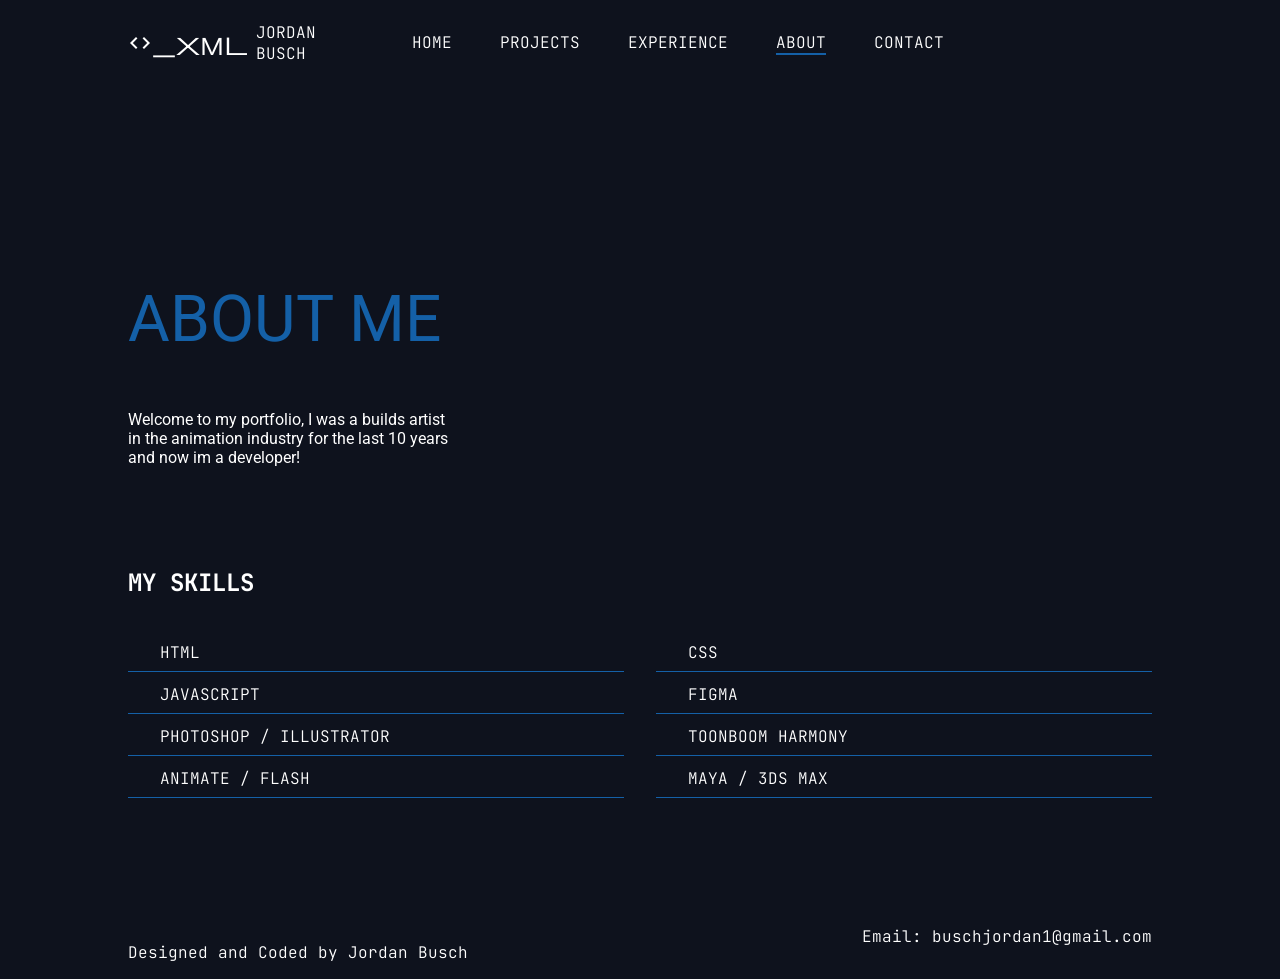
==== about.html @ 84d9b463 "home built, other pages have basic nav set up" ====
<!DOCTYPE html>
<html lang="en">

<head>
    <meta charset="UTF-8">
    <title>Jordan Busch</title>
    <link rel="stylesheet" href="https://fonts.googleapis.com/css2?family=Material+Symbols+Outlined:opsz,wght,FILL,GRAD@20..48,100..700,0..1,-50..200&icon_names=code_xml" />
    <link href="layout.css" rel="stylesheet">
    <link href="styles.css" rel="stylesheet">
</head>

<body>
   
    <header>
        <div id="logo">
            <span class="material-symbols-outlined">code_xml</span>
            <a href="index.html" id="name">JORDAN BUSCH</a>
        </div>
        <nav id="topnav">
            <ul>
                <li><a href="index.html">HOME</a></li>
                <li><a href="projects.html">PROJECTS</a></li>
                <li><a href="experience.html">EXPERIENCE</a></li>
                <li class="active"><a href="about.html">ABOUT</a></li>
                <li><a href="contact.html">CONTACT</a></li>
            </ul>
        </nav>
    </header>

    <main>
        <section id="hero">
            <h1>ABOUT ME</h1>
            <p>
                Welcome to my portfolio, I was a builds artist in the animation industry for the last 10 years and now im a developer!
            </p>
        </section>

        <section id="skillsSection">
            <h2>MY SKILLS</h2>
            <ul id="skills">
                <li>HTML</li>
                <li>CSS</li>
                <li>JAVASCRIPT</li>
                <li>FIGMA</li>
                <li>PHOTOSHOP / ILLUSTRATOR</li>
                <li>TOONBOOM HARMONY</li>
                <li>ANIMATE / FLASH</li>
                <li>MAYA / 3DS MAX</li>
            </ul>

        </section>

    </main>

    <footer>
        <p>Designed and Coded by Jordan Busch</p>
        <a href="mailto:buschjordan1@gmail.com">Email: buschjordan1@gmail.com</a>
    </footer>

</body>

</html>
---- layout.css ----
header {
    display: flex;
    justify-content: space-between;
    margin-top: 1rem;
}

header #logo {
    display: flex;
    align-items: center;
}

body {
    margin: 0 8rem;
}

#topnav ul {
    display: flex;
    justify-content: flex-end;
    margin-right: 10rem;
}

#topnav ul li {
    list-style-type: none;
    padding-right: 48px;
}

main {
    margin-top: 10rem;
    display: grid;
    grid-template-columns: repeat(12, minmax(0, 1fr));
    grid-template-rows: repeat(4, auto);
    row-gap: 4rem;
    column-gap: 24px;
}

#hero {
    grid-column: span 4;
    grid-row: span 1;
}

#recentProjects > h2 {
    grid-column: 1 / -1;
    display: grid;
}

#recentProjects {
    grid-column: span 12;
    display: grid;
    grid-template-columns: repeat(3, minmax(0, 1fr));
    gap: 1.5rem;
    margin-top: 8rem;
}

#recentProjects > a {
    grid-column: 3 / 4;
    justify-self: end;
}

.project {
    border-radius: 25px;
    aspect-ratio: 1 / 1;
    padding: 1rem;
    display: flex;
    flex-wrap: wrap;
    justify-content: flex-start;
    align-items: flex-start;
    overflow: hidden;
}

.project h2 {
    margin-top: 2rem;
    flex-basis: 100%;
    margin-bottom: auto;
}

.project-tags {
    align-self: flex-end;
    display: flex;
    flex-wrap: wrap-reverse;
    gap: 1rem;
    width: 100%;
    max-width: 100%;
    box-sizing: border-box;
    flex: 0 0 auto;
    margin: 1rem 0 0;
}

.project-tags span {
    margin-top: 0;
    max-width: 100%;
}

#project1 {
    background-image: linear-gradient(rgba(0, 0, 0, 0.5), rgba(0, 0, 0, 0.5)),
    url(https://placehold.co/800x800?text=Project1+Image);
    background-size: cover;
    background-position: center;
}

#project1:hover {
    background-image: linear-gradient(rgba(0, 0, 0, 0.2), rgba(0, 0, 0, 0.2)),
    url(https://placehold.co/800x800?text=Project1+Image);
}

#project2 {
    background-image: linear-gradient(rgba(0, 0, 0, 0.5), rgba(0, 0, 0, 0.5)),
    url(https://placehold.co/800x800?text=Project2+Image);
    background-size: cover;
    background-position: center;
}

#project2:hover {
    background-image: linear-gradient(rgba(0, 0, 0, 0.2), rgba(0, 0, 0, 0.2)),
    url(https://placehold.co/800x800?text=Project2+Image);
}

#project3 {
    background-image: linear-gradient(rgba(0, 0, 0, 0.5), rgba(0, 0, 0, 0.5)),
    url(https://placehold.co/800x800?text=Project3+Image);
    background-size: cover;
    background-position: center;
}

#project3:hover {
    background-image: linear-gradient(rgba(0, 0, 0, 0.2), rgba(0, 0, 0, 0.2)),
    url(https://placehold.co/800x800?text=Project3+Image);
}

#skillsSection {
    grid-column: span 12;
    display: grid;
    grid-template-columns: repeat(2, minmax(0, 1fr));
    gap: 1.5rem;
}

#skillsSection > h2,
#skillsSection > ul {
    grid-column: 1 / -1;
}

#skills {
    margin: 0;
    padding: 0;
    display: grid;
    grid-template-columns: repeat(2, minmax(0, 1fr));
    gap: 0.75rem 2rem;
}

#skills li {
    list-style-type: none;
    border-bottom: 1px solid #1460A7;
    padding-left: 2rem;
    padding-bottom: 0.5rem;
}

#skillsSection > a {
    grid-column: 2 / 3;
    justify-self: end;
}

footer {
    grid-column: span 12;
    grid-row: span 1;
    display: flex;
    justify-content: space-between;
    margin: 0;
}
---- styles.css ----
@import url('https://fonts.googleapis.com/css2?family=Arimo:ital,wght@0,400..700;1,400..700&family=JetBrains+Mono:ital,wght@0,100..800;1,100..800&family=Roboto:ital,wght@0,100..900;1,100..900&display=swap');

html {
    background-color: #0E121D;
    color: white;
    font-family: "JetBrains Mono";
    font-weight: 300;
}

#name {
    font-size: 16px;
    color: white;
    text-decoration: none;
    margin-left: 8px;
}

#name:hover {
    color: #1460A7;
    transition: color 0.15s ease;
}

.active a {
    border-bottom: 2px solid #1460A7;
}

#hero {
    font-family: "Roboto", sans-serif;
    font-weight: normal;
}

#hero h1 {
    color: #1460A7;
    font-size: 64px;
    font-weight: 400;
}

#hero a {
    background-color: #1460A7;
    padding: 15px 20px;
    border-radius: 10px;
    display: inline-block;
    margin-top: 1rem;
}

#hero a:hover {
    color: white;
    background-color: #1b7cd6;
    transition: background-color 0.2s ease;
    transition: transform 0.2s ease;
    transform: translateY(-4px);
}

.jstag {
    background-color: #1460A7;
    padding: 10px 20px;
    border-radius: 25px;
    margin-top: 48px;
}

.htmltag {
    background-color: #a71414;
    padding: 10px 20px;
    border-radius: 25px;
    margin-top: 48px;
}

.csstag {
    background-color: #d3b71a;
    padding: 10px 20px;
    border-radius: 25px;
    margin-top: 48px;
}

.uxtag {
    background-color: #6c14a7;
    padding: 10px 20px;
    border-radius: 25px;
    margin-top: 48px;
}

a {
    color: white;
    text-decoration: none;
}

.arrow {
    font-size: 24px;
    font-weight: bold;
}

a:hover {
    color: #1460A7;
    transition: color 0.15s ease;
}
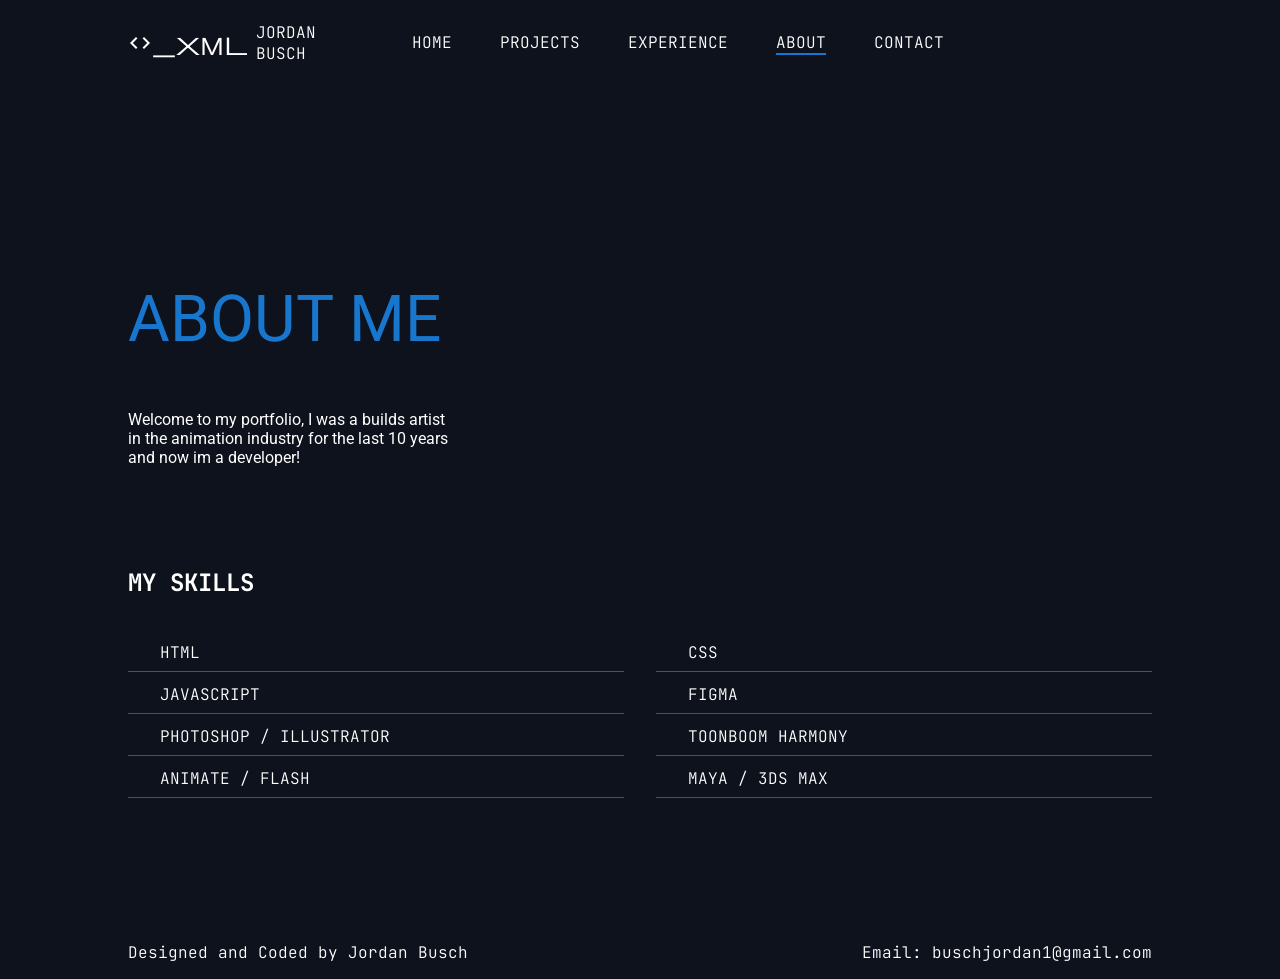
==== commit e31898bc: "mobile started" ====
--- a/about.html
+++ b/about.html
@@ -3,6 +3,7 @@
 
 <head>
     <meta charset="UTF-8">
+    <meta name="viewport" content="width=device-width, initial-scale=1.0">
     <title>Jordan Busch</title>
     <link rel="stylesheet" href="https://fonts.googleapis.com/css2?family=Material+Symbols+Outlined:opsz,wght,FILL,GRAD@20..48,100..700,0..1,-50..200&icon_names=code_xml" />
     <link href="layout.css" rel="stylesheet">
--- a/layout.css
+++ b/layout.css
@@ -92,14 +92,16 @@
 
 #project1 {
     background-image: linear-gradient(rgba(0, 0, 0, 0.5), rgba(0, 0, 0, 0.5)),
-    url(https://placehold.co/800x800?text=Project1+Image);
-    background-size: cover;
-    background-position: center;
+    url(japan.png);
+    background-size: cover;
+    background-repeat: no-repeat;
+    background-position: left top;
 }
 
 #project1:hover {
     background-image: linear-gradient(rgba(0, 0, 0, 0.2), rgba(0, 0, 0, 0.2)),
-    url(https://placehold.co/800x800?text=Project1+Image);
+    url(japan.png);
+    box-shadow: 0px 0px 12px #1c88e0;
 }
 
 #project2 {
@@ -112,6 +114,7 @@
 #project2:hover {
     background-image: linear-gradient(rgba(0, 0, 0, 0.2), rgba(0, 0, 0, 0.2)),
     url(https://placehold.co/800x800?text=Project2+Image);
+    box-shadow: 0px 0px 12px #1c88e0;
 }
 
 #project3 {
@@ -124,6 +127,7 @@
 #project3:hover {
     background-image: linear-gradient(rgba(0, 0, 0, 0.2), rgba(0, 0, 0, 0.2)),
     url(https://placehold.co/800x800?text=Project3+Image);
+    box-shadow: 0px 0px 12px #1c88e0;
 }
 
 #skillsSection {
@@ -159,9 +163,158 @@
 }
 
 footer {
+    display: flex;
+    justify-content: space-between;
+    align-items: center;
+    margin: 0;
+}
+
+/* ------------------------------------------ Projects Page ------------------------------------------ */
+
+#projects {
     grid-column: span 12;
-    grid-row: span 1;
-    display: flex;
-    justify-content: space-between;
-    margin: 0;
-}+    display: grid;
+    grid-template-columns: repeat(6, minmax(0, 1fr));
+    gap: 1.5rem;
+}
+
+#projects .project {
+    min-width: 0;
+}
+
+#projects > h2 {
+    grid-column: 1 / -1;
+}
+
+#project4 {
+    background-image: linear-gradient(rgba(0, 0, 0, 0.5), rgba(0, 0, 0, 0.5)),
+    url(https://placehold.co/800x800?text=Project4+Image);
+    background-size: cover;
+    background-position: center;
+}
+
+#project4:hover {
+    background-image: linear-gradient(rgba(0, 0, 0, 0.2), rgba(0, 0, 0, 0.2)),
+    url(https://placehold.co/800x800?text=Project4+Image);
+    box-shadow: 0px 0px 12px #1c88e0;
+}
+
+#project5 {
+    background-image: linear-gradient(rgba(0, 0, 0, 0.5), rgba(0, 0, 0, 0.5)),
+    url(https://placehold.co/800x800?text=Project5+Image);
+    background-size: cover;
+    background-position: center;
+}
+
+#project5:hover {
+    background-image: linear-gradient(rgba(0, 0, 0, 0.2), rgba(0, 0, 0, 0.2)),
+    url(https://placehold.co/800x800?text=Project5+Image);
+    box-shadow: 0px 0px 12px #1c88e0;
+}
+
+#project6 {
+    background-image: linear-gradient(rgba(0, 0, 0, 0.5), rgba(0, 0, 0, 0.5)),
+    url(https://placehold.co/800x800?text=Project6+Image);
+    background-size: cover;
+    background-position: center;
+}
+
+#project6:hover {
+    background-image: linear-gradient(rgba(0, 0, 0, 0.2), rgba(0, 0, 0, 0.2)),
+    url(https://placehold.co/800x800?text=Project6+Image);
+    box-shadow: 0px 0px 12px #1c88e0;
+}
+
+#project7 {
+    background-image: linear-gradient(rgba(0, 0, 0, 0.5), rgba(0, 0, 0, 0.5)),
+    url(https://placehold.co/800x800?text=Project7+Image);
+    background-size: cover;
+    background-position: center;
+}
+
+#project7:hover {
+    background-image: linear-gradient(rgba(0, 0, 0, 0.2), rgba(0, 0, 0, 0.2)),
+    url(https://placehold.co/800x800?text=Project7+Image);
+    box-shadow: 0px 0px 12px #1c88e0;
+}
+
+#project8 {
+    background-image: linear-gradient(rgba(0, 0, 0, 0.5), rgba(0, 0, 0, 0.5)),
+    url(https://placehold.co/800x800?text=Project8+Image);
+    background-size: cover;
+    background-position: center;
+}
+
+#project8:hover {
+    background-image: linear-gradient(rgba(0, 0, 0, 0.2), rgba(0, 0, 0, 0.2)),
+    url(https://placehold.co/800x800?text=Project8+Image);
+    box-shadow: 0px 0px 12px #1c88e0;
+}
+
+#project9 {
+    background-image: linear-gradient(rgba(0, 0, 0, 0.5), rgba(0, 0, 0, 0.5)),
+    url(https://placehold.co/800x800?text=Project9+Image);
+    background-size: cover;
+    background-position: center;
+}
+
+#project9:hover {
+    background-image: linear-gradient(rgba(0, 0, 0, 0.2), rgba(0, 0, 0, 0.2)),
+    url(https://placehold.co/800x800?text=Project9+Image);
+    box-shadow: 0px 0px 12px #1c88e0;
+}
+
+/* ------------------------------------------ Experience Page ------------------------------------------ */
+
+.resume {
+    grid-row: 4;
+    grid-column: 1 / 9;
+}
+
+.resume p {
+    padding: 0;
+}
+
+/* ------------------------------------------ Mobile Responsive Page ------------------------------------------ */
+
+@media (max-width: 768px) {
+
+    body {
+        margin: 0 1rem;
+    }
+
+    nav {
+        display: none;
+    }
+
+    #hero {
+        grid-column: 1 / -1;
+        text-align: center;
+    }
+
+    #hero h1 {
+        font-size: 2.5rem;
+    }
+
+    #recentProjects,
+    #projects {
+        grid-template-columns: 1fr;
+    }
+
+    #recentProjects > a {
+        grid-column: 1 / -1;
+    }
+
+    #skills {
+        grid-template-columns: 1fr 1fr;
+    }
+
+    footer {
+        flex-direction: column-reverse;
+        text-align: center;
+    }
+
+    .resume {
+        grid-column: 1 / 5;
+    }
+}
--- a/styles.css
+++ b/styles.css
@@ -15,12 +15,12 @@
 }
 
 #name:hover {
-    color: #1460A7;
+    color: #1876CD;
     transition: color 0.15s ease;
 }
 
 .active a {
-    border-bottom: 2px solid #1460A7;
+    border-bottom: 2px solid #1876CD;
 }
 
 #hero {
@@ -29,13 +29,13 @@
 }
 
 #hero h1 {
-    color: #1460A7;
+    color: #1876CD;
     font-size: 64px;
     font-weight: 400;
 }
 
 #hero a {
-    background-color: #1460A7;
+    background-color: #1876CD;
     padding: 15px 20px;
     border-radius: 10px;
     display: inline-block;
@@ -44,7 +44,7 @@
 
 #hero a:hover {
     color: white;
-    background-color: #1b7cd6;
+    background-color: #1c88e0;
     transition: background-color 0.2s ease;
     transition: transform 0.2s ease;
     transform: translateY(-4px);
@@ -65,6 +65,7 @@
 }
 
 .csstag {
+    color: black;
     background-color: #d3b71a;
     padding: 10px 20px;
     border-radius: 25px;
@@ -89,6 +90,11 @@
 }
 
 a:hover {
-    color: #1460A7;
+    color: #1876CD;
     transition: color 0.15s ease;
+}
+
+.resume #jam-filled, .resume #copernicus {
+    padding-bottom: 10px;
+    border-bottom: 1px solid #1460A7;
 }
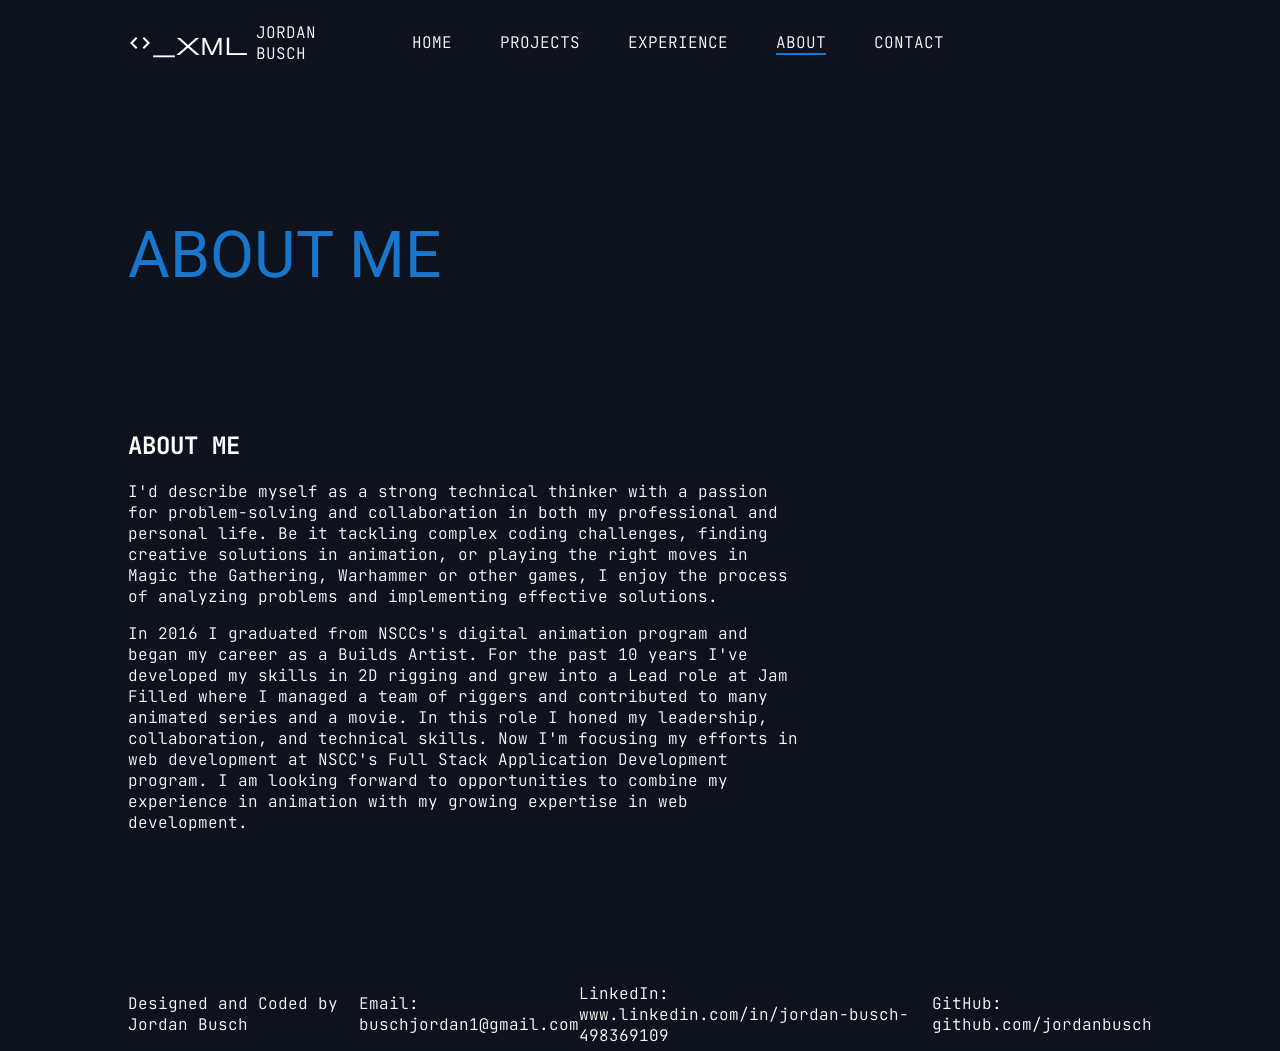
==== commit 28761f4b: "more adjustments" ====
--- a/about.html
+++ b/about.html
@@ -28,34 +28,28 @@
         </nav>
     </header>
 
-    <main>
+    <main id="aboutPage">
         <section id="hero">
             <h1>ABOUT ME</h1>
-            <p>
-                Welcome to my portfolio, I was a builds artist in the animation industry for the last 10 years and now im a developer!
-            </p>
         </section>
 
-        <section id="skillsSection">
-            <h2>MY SKILLS</h2>
-            <ul id="skills">
-                <li>HTML</li>
-                <li>CSS</li>
-                <li>JAVASCRIPT</li>
-                <li>FIGMA</li>
-                <li>PHOTOSHOP / ILLUSTRATOR</li>
-                <li>TOONBOOM HARMONY</li>
-                <li>ANIMATE / FLASH</li>
-                <li>MAYA / 3DS MAX</li>
-            </ul>
-
-        </section>
+        <article id="aboutMe">
+            <h2>ABOUT ME</h2>
+            <p>
+                I'd describe myself as a strong technical thinker with a passion for problem-solving and collaboration in both my professional and personal life. Be it tackling complex coding challenges, finding creative solutions in animation, or playing the right moves in Magic the Gathering, Warhammer or other games, I enjoy the process of analyzing problems and implementing effective solutions.
+            </p>
+            <p>
+                In 2016 I graduated from NSCCs's digital animation program and began my career as a Builds Artist. For the past 10 years I've developed my skills in 2D rigging and grew into a Lead role at Jam Filled where I managed a team of riggers and contributed to many animated series and a movie. In this role I honed my leadership, collaboration, and technical skills. Now I'm focusing my efforts in web development at NSCC's Full Stack Application Development program. I am looking forward to opportunities to combine my experience in animation with my growing expertise in web development.
+            </p>
+        </article>
 
     </main>
 
     <footer>
         <p>Designed and Coded by Jordan Busch</p>
         <a href="mailto:buschjordan1@gmail.com">Email: buschjordan1@gmail.com</a>
+        <a href="https://www.linkedin.com/in/jordan-busch-498369109">LinkedIn: www.linkedin.com/in/jordan-busch-498369109</a>
+        <a href="https://github.com/jordanbusch">GitHub: github.com/jordanbusch</a>
     </footer>
 
 </body>
--- a/layout.css
+++ b/layout.css
@@ -25,7 +25,7 @@
 }
 
 main {
-    margin-top: 10rem;
+    margin-top: 6rem;
     display: grid;
     grid-template-columns: repeat(12, minmax(0, 1fr));
     grid-template-rows: repeat(4, auto);
@@ -146,7 +146,7 @@
     margin: 0;
     padding: 0;
     display: grid;
-    grid-template-columns: repeat(2, minmax(0, 1fr));
+    grid-template-columns: repeat(3, minmax(0, 1fr));
     gap: 0.75rem 2rem;
 }
 
@@ -264,14 +264,52 @@
     box-shadow: 0px 0px 12px #1c88e0;
 }
 
+/* ------------------------------------------ About Page ------------------------------------------ */
+
+#aboutPage > #hero {
+    grid-column: 1 / -1;
+}
+
+#aboutPage > #aboutMe {
+    grid-column: 1 / 9;
+    grid-row: 2;
+}
+
 /* ------------------------------------------ Experience Page ------------------------------------------ */
 
-.resume {
-    grid-row: 4;
+#experiencePage > #hero {
+    grid-column: 1 / -1;
+}
+
+#experiencePage > #workExperience {
     grid-column: 1 / 9;
-}
-
-.resume p {
+    grid-row: 2;
+}
+
+#experiencePage > #experienceDetails {
+    grid-column: 10 / -1;
+    grid-row: 2;
+    display: grid;
+    align-content: start;
+    gap: 1.5rem;
+}
+
+#experiencePage > #experienceDetails > #education,
+#experiencePage > #experienceDetails > #skillsSection {
+    grid-column: 1 / -1;
+}
+
+#experiencePage > #experienceDetails > #skillsSection {
+    margin-top: 3rem;
+    grid-template-columns: minmax(0, 1fr);
+    align-content: start;
+}
+
+#experiencePage > #experienceDetails > #skillsSection > #skills {
+    grid-template-columns: 1fr;
+}
+
+#workExperience .resume p {
     padding: 0;
 }
 
@@ -306,7 +344,7 @@
     }
 
     #skills {
-        grid-template-columns: 1fr 1fr;
+        grid-template-columns: repeat(3, minmax(0, 1fr));
     }
 
     footer {
@@ -314,7 +352,25 @@
         text-align: center;
     }
 
-    .resume {
-        grid-column: 1 / 5;
-    }
-}
+    /* ------------------------------------------ About Page ------------------------------------------ */
+
+    #aboutPage > #aboutMe {
+        grid-column: 1 / -1;
+    }
+
+    /* ------------------------------------------ Experience Page ------------------------------------------ */
+
+    #experiencePage > #workExperience {
+        grid-column: 1 / -1;
+        grid-row: 2;
+    }
+
+    #experiencePage > #experienceDetails {
+        grid-column: 1 / -1;
+        grid-row: 3;
+    }
+
+    #experiencePage > #experienceDetails > #skillsSection {
+        margin-top: 0;
+    }
+}
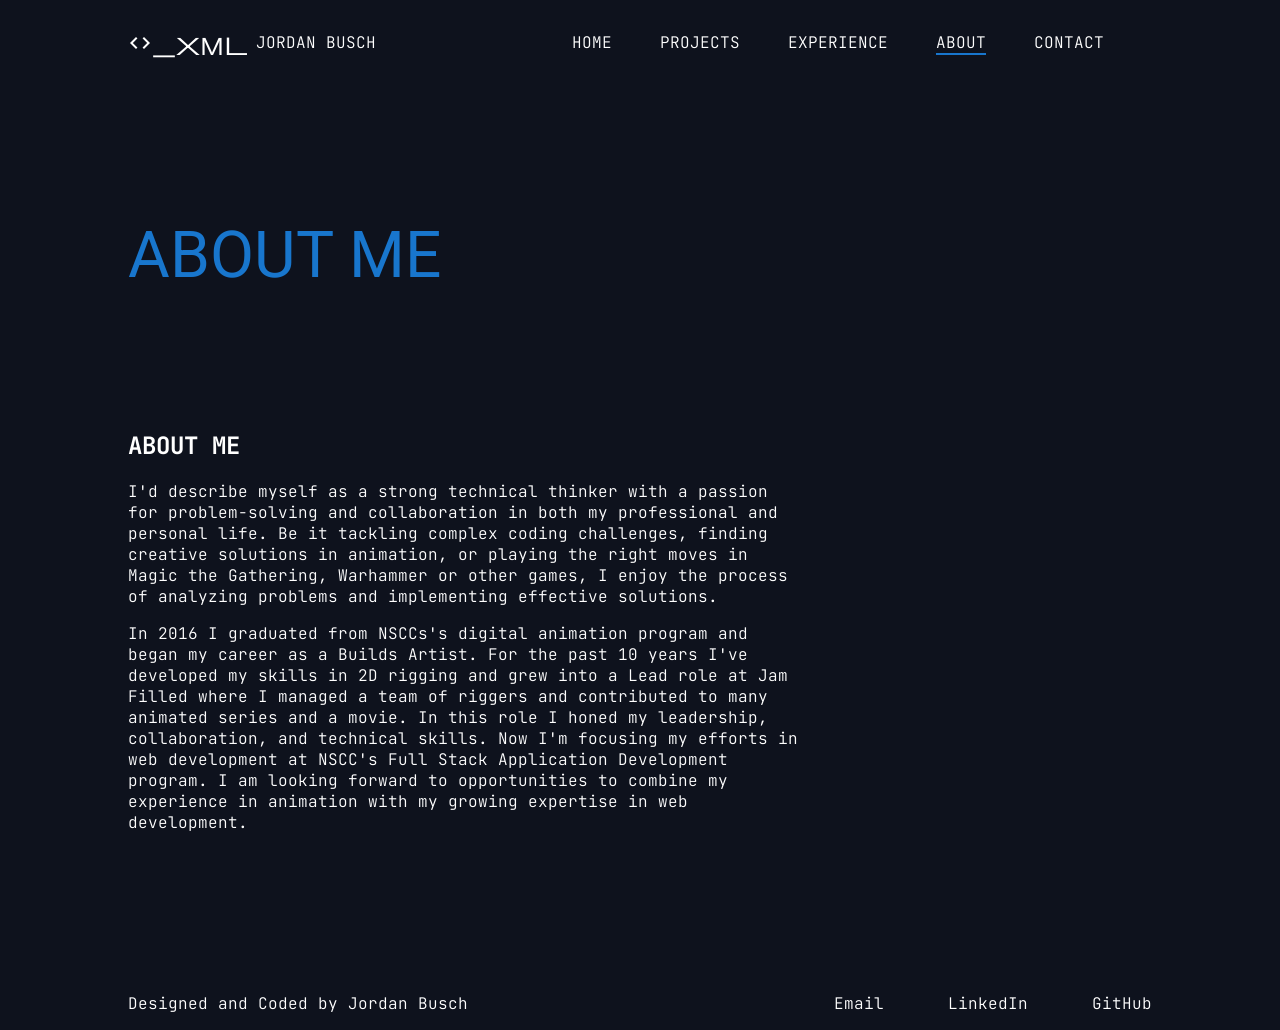
==== commit bfa17fe9: "REVISIONS: latest > featured projects, footer links removed actual link text, adjusted footer positi" ====
--- a/about.html
+++ b/about.html
@@ -8,15 +8,19 @@
     <link rel="stylesheet" href="https://fonts.googleapis.com/css2?family=Material+Symbols+Outlined:opsz,wght,FILL,GRAD@20..48,100..700,0..1,-50..200&icon_names=code_xml" />
     <link href="layout.css" rel="stylesheet">
     <link href="styles.css" rel="stylesheet">
+    <script src="navigation.js" defer></script>
 </head>
 
-<body>
+<body class="short-page">
    
     <header>
         <div id="logo">
             <span class="material-symbols-outlined">code_xml</span>
             <a href="index.html" id="name">JORDAN BUSCH</a>
         </div>
+        <button id="nav-toggle">
+            <img src="list.png" alt="">
+        </button>
         <nav id="topnav">
             <ul>
                 <li><a href="index.html">HOME</a></li>
@@ -47,9 +51,11 @@
 
     <footer>
         <p>Designed and Coded by Jordan Busch</p>
-        <a href="mailto:buschjordan1@gmail.com">Email: buschjordan1@gmail.com</a>
-        <a href="https://www.linkedin.com/in/jordan-busch-498369109">LinkedIn: www.linkedin.com/in/jordan-busch-498369109</a>
-        <a href="https://github.com/jordanbusch">GitHub: github.com/jordanbusch</a>
+        <div id="links">
+            <a href="mailto:buschjordan1@gmail.com">Email</a>
+            <a href="https://www.linkedin.com/in/jordan-busch-498369109">LinkedIn</a>
+            <a href="https://github.com/jordanbusch">GitHub</a>
+        </div>
     </footer>
 
 </body>
--- a/layout.css
+++ b/layout.css
@@ -13,15 +13,31 @@
     margin: 0 8rem;
 }
 
+body.short-page,
+body.experience-page {
+    display: flex;
+    flex-direction: column;
+    min-height: 100vh;
+}
+
+body.short-page main,
+body.experience-page main {
+    flex: 1;
+    align-content: start;
+}
+
 #topnav ul {
     display: flex;
     justify-content: flex-end;
-    margin-right: 10rem;
 }
 
 #topnav ul li {
     list-style-type: none;
     padding-right: 48px;
+}
+
+#nav-toggle {
+    display: none;
 }
 
 main {
@@ -106,14 +122,14 @@
 
 #project2 {
     background-image: linear-gradient(rgba(0, 0, 0, 0.5), rgba(0, 0, 0, 0.5)),
-    url(https://placehold.co/800x800?text=Project2+Image);
+    url(simpack.png);
     background-size: cover;
     background-position: center;
 }
 
 #project2:hover {
     background-image: linear-gradient(rgba(0, 0, 0, 0.2), rgba(0, 0, 0, 0.2)),
-    url(https://placehold.co/800x800?text=Project2+Image);
+    url(simpack.png);
     box-shadow: 0px 0px 12px #1c88e0;
 }
 
@@ -169,6 +185,11 @@
     margin: 0;
 }
 
+#links {
+    display: flex;
+    gap: 4rem;
+}
+
 /* ------------------------------------------ Projects Page ------------------------------------------ */
 
 #projects {
@@ -276,6 +297,9 @@
 }
 
 /* ------------------------------------------ Experience Page ------------------------------------------ */
+#experiencePage {
+    grid-template-rows: auto 1fr;
+}
 
 #experiencePage > #hero {
     grid-column: 1 / -1;
@@ -321,17 +345,73 @@
         margin: 0 1rem;
     }
 
-    nav {
+    header {
+        position: relative;
+        align-items: center;
+    }
+
+    #nav-toggle {
+        display: block;
+        padding: 0;
+        border: 0;
+        background: transparent;
+        cursor: pointer;
+    }
+
+    #nav-toggle img {
+        display: block;
+        width: 36px;
+        height: 36px;
+    }
+
+    #topnav {
         display: none;
+        position: absolute;
+        top: 100%;
+        right: 0;
+        z-index: 1;
+        padding: 0.5rem 1rem;
+        background-color: #0E121D;
+    }
+
+    #topnav.is-open {
+        display: block;
+    }
+
+    #topnav ul {
+        flex-direction: column;
+        gap: 1rem;
+        margin: 0;
+        padding: 0;
+    }
+
+    #topnav ul li {
+        padding: 0;
     }
 
     #hero {
         grid-column: 1 / -1;
+        display: grid;
+    }
+
+    h2 {
+        text-align: center;
+    }
+
+    #experiencePage h3 {
         text-align: center;
     }
 
     #hero h1 {
         font-size: 2.5rem;
+        text-align: center;
+    }
+
+    #hero > a {
+        display: block;
+        width: fit-content;
+        justify-self: center;
+        margin-top: 1rem;
     }
 
     #recentProjects,
@@ -340,11 +420,23 @@
     }
 
     #recentProjects > a {
-        grid-column: 1 / -1;
+        display: none;
+    }
+
+    .arrow {
+        display: none;
+    }
+
+    #skillsSection > a {
+        display: none;
     }
 
     #skills {
         grid-template-columns: repeat(3, minmax(0, 1fr));
+    }
+
+    main > #skillsSection > #skills {
+        grid-template-columns: 1fr;
     }
 
     footer {
@@ -374,3 +466,11 @@
         margin-top: 0;
     }
 }
+
+/* ------------------------------------------ Tablet+Desktop Responsive Page ------------------------------------------ */
+
+@media (min-width: 769px) {
+    #nav-toggle {
+        display: none;
+    }
+}
